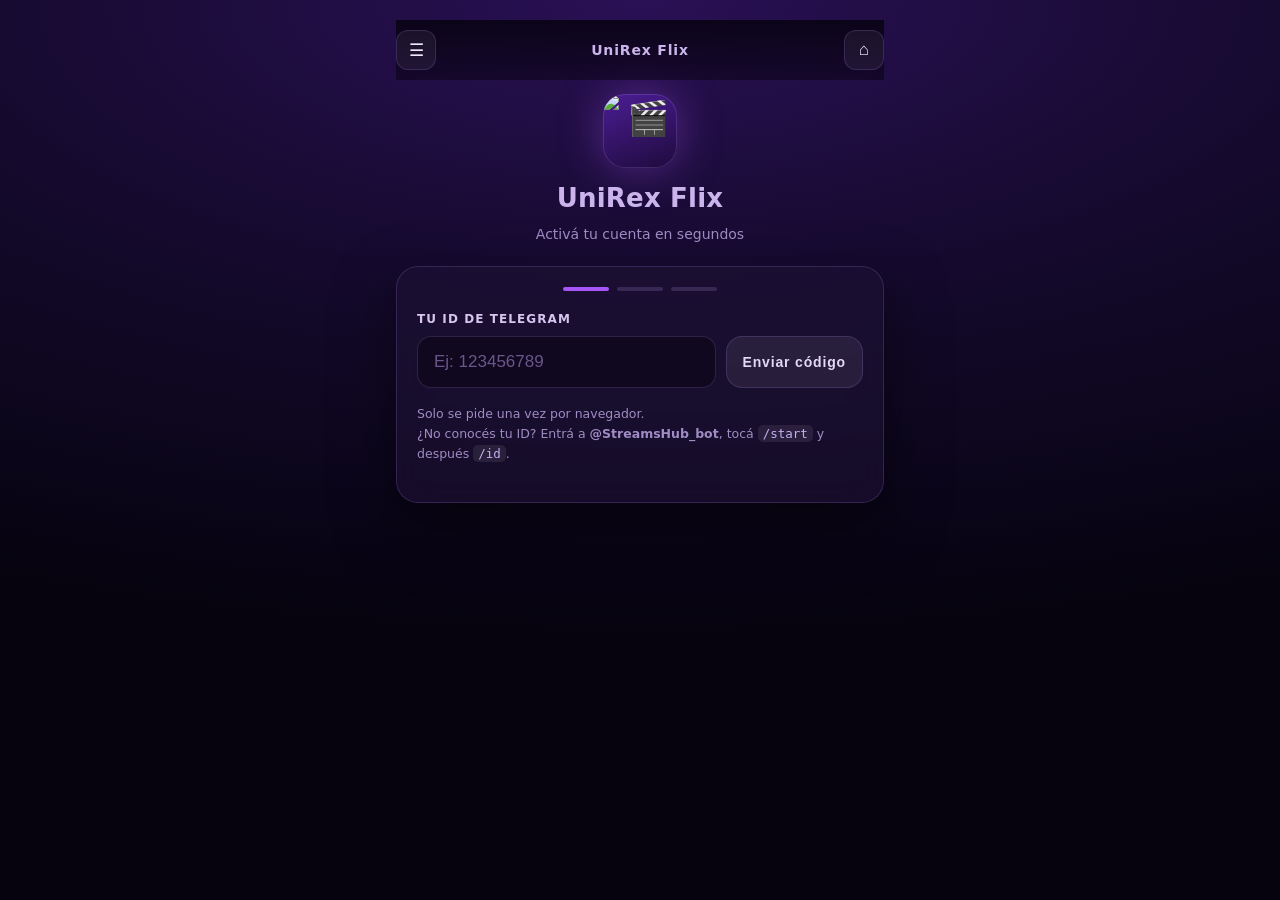
==== index.html @ 05e28661 "Update index.html" ====
<!doctype html>
<html lang="es">
<head>
  <meta charset="utf-8">
  <meta name="viewport" content="width=device-width,initial-scale=1,viewport-fit=cover">
  <meta name="theme-color" content="#0a0416">
  <title>UniRex Flix</title>
  <link rel="stylesheet" href="app.css">
</head>
<body>
<main id="app">

  <header id="topbar" class="topbar" hidden>
    <button id="btnMenu" class="hamb" aria-label="Menú">☰</button>
    <span class="tb-title">UniRex Flix</span>
    <button id="btnHome" class="hamb" aria-label="Inicio">⌂</button>
  </header>

  <section class="screen" data-screen="1">
    <div class="brand">
      <div class="logo"><img src="logo.png" alt="🎬"></div>
      <h1>UniRex Flix</h1>
      <p>Activá tu cuenta en segundos</p>
    </div>
    <div class="card">
      <div class="steps"><i class="on"></i><i></i><i></i></div>
      <label class="lbl" for="tgId">TU ID DE TELEGRAM</label>
      <div class="row">
        <input id="tgId" class="inp" inputmode="numeric" autocomplete="off" placeholder="Ej: 123456789">
        <button id="btnSend" class="btn btn-ghost" type="button">Enviar código</button>
      </div>
      <p class="help">Solo se pide una vez por navegador.<br>¿No conocés tu ID? Entrá a <b>@StreamsHub_bot</b>, tocá <code>/start</code> y después <code>/id</code>.</p>
    </div>
  </section>

  <section class="screen" data-screen="2" hidden>
    <div class="brand">
      <div class="logo"><img src="logo.png" alt="✈"></div>
      <h1>Revisá tu Telegram</h1>
      <p>Te enviamos un código</p>
    </div>
    <div class="card">
      <div class="steps"><i class="on"></i><i></i><i></i></div>
      <label class="lbl">TU ID DE TELEGRAM</label>
      <div class="row"><input id="tgIdShow" class="inp" readonly></div>
      <label class="lbl">CÓDIGO DE 6 DÍGITOS</label>
      <div id="otpLogin" class="otp">
        <input type="text" inputmode="numeric" maxlength="1">
        <input type="text" inputmode="numeric" maxlength="1">
        <input type="text" inputmode="numeric" maxlength="1">
        <input type="text" inputmode="numeric" maxlength="1">
        <input type="text" inputmode="numeric" maxlength="1">
        <input type="text" inputmode="numeric" maxlength="1">
      </div>
      <p class="help">El código vence en 5 minutos.</p>
      <button id="btnLogin" class="btn btn-main" type="button" disabled>VERIFICAR</button>
      <button id="btnResend" class="btn btn-ghost wide" type="button" style="margin-top:10px">Reenviar código</button>
    </div>
  </section>

  <section class="screen" data-screen="3" hidden>
    <div class="card">
      <div class="me">
        <div id="meAvatar" class="avatar">?</div>
        <div class="me-info">
          <b id="meName">—</b>
          <small id="meUser">—</small>
        </div>
        <span id="meStatus" class="pill">—</span>
      </div>

      <div id="meAlert" class="alert" hidden></div>

      <h3 class="sec">Consumo de cookies</h3>
      <div id="meUsage" class="usage"><div class="muted">Sin consumos registrados</div></div>

      <div class="row" style="margin-top:16px">
        <button id="btnRefresh" class="btn btn-ghost">Actualizar</button>
        <button id="btnGoPlats" class="btn btn-main" type="button">VER PLATAFORMAS</button>
      </div>
    </div>
  </section>

  <section class="screen" data-screen="4" hidden>
    <div class="brand">
      <div class="logo"><img src="logo.png" alt="🎬"></div>
      <h1>Elegí la plataforma</h1>
      <p>Acceso directo a la activación por TV</p>
    </div>
    <div class="card">
      <div class="steps"><i class="done"></i><i class="on"></i><i></i></div>
      <div id="plats" class="plats"><span class="muted">Cargando…</span></div>
    </div>
  </section>

  <section class="screen" data-screen="5" hidden>
    <div class="brand">
      <div class="logo"><img src="netflix.png" alt="⚡"></div>
      <h1>Abriendo Netflix</h1>
      <p>Pantalla de activación por TV</p>
    </div>
    <div class="card">
      <div id="directBox" class="muted">Conectando…</div>
      <pre id="directLog" class="log" hidden></pre>
      <div class="row" style="margin-top:14px">
        <button id="btnDirectOpen" class="btn btn-main" type="button" disabled>ABRIR DE NUEVO</button>
      </div>
      <button id="btnDirectCopy" class="btn btn-ghost wide" type="button" style="margin-top:10px" hidden>Copiar enlace</button>
      <button id="btnDirectBack" class="btn btn-ghost wide" type="button" style="margin-top:10px">Volver</button>
    </div>
  </section>

  <section class="screen" data-screen="6" hidden>
    <div class="brand">
      <div class="logo" id="tvLogo"><img src="logo.png" alt="🔑"></div>
      <h1 id="tvTitle">Ingresá el código</h1>
      <p id="tvSub">Pegalo tal cual aparece en tu TV</p>
    </div>
    <div class="card">
      <div class="steps"><i class="done"></i><i class="done"></i><i class="on"></i></div>
      <p class="mid">Ya te abrimos la página de activación.<br><b>Volvé acá y pegá el código que muestra.</b></p>
      <input id="tvCode" class="inp tv" inputmode="text" autocomplete="off" autocapitalize="characters" spellcheck="false" placeholder="Código de la TV">
      <button id="btnActivate" class="btn btn-main" type="button" disabled>ACTIVAR</button>
      <button id="btnReopen" class="btn btn-ghost wide" type="button" style="margin-top:10px">Abrir la página otra vez</button>
      <button id="btnTvBack" class="btn btn-ghost wide" type="button" style="margin-top:10px">Volver</button>
    </div>
  </section>

  <section class="screen" data-screen="7" hidden>
    <div class="brand">
      <div class="logo" id="resIcon">✅</div>
      <h1 id="resTitle">Listo</h1>
      <p id="resSub">Cuenta activada correctamente</p>
    </div>
    <div class="card">
      <pre id="resLog" class="log"></pre>
      <button id="btnAgain" class="btn btn-main" type="button">VOLVER AL INICIO</button>
    </div>
  </section>

  <section class="screen" data-screen="8" hidden>
    <div class="brand">
      <div class="logo"><img src="logo.png" alt="⚡"></div>
      <h1>NFtoken generador</h1>
      <p>Cookies → enlaces de acceso</p>
    </div>
    <div class="card">
      <label class="lbl" for="nfRaw">BLOQUE DE COOKIES O NETFLIXID</label>
      <textarea id="nfRaw" class="inp ta" placeholder="NetflixId=...  ·  o JSON  ·  o Netscape"></textarea>
      <p class="help" style="margin-top:10px">No consume tu cuota del pool.</p>
      <button id="nfGo" class="btn btn-main" type="button">GENERAR ENLACES</button>
      <div id="nfOut" class="out"></div>
      <button id="nfBack" class="btn btn-ghost wide" type="button" style="margin-top:14px">← Volver</button>
    </div>
  </section>

  <section class="screen" data-screen="9" hidden>
    <div class="brand">
      <div class="logo"><img src="logo.png" alt="💳"></div>
      <h1>Chequeador de BINs</h1>
      <p>Primeros 6 u 8 dígitos</p>
    </div>
    <div class="card">
      <label class="lbl" for="binIn">BIN</label>
      <div class="row">
        <input id="binIn" class="inp" inputmode="numeric" placeholder="45717360" maxlength="8">
        <button id="binGo" class="btn btn-ghost" type="button">Consultar</button>
      </div>
      <div id="binOut" class="out"></div>
      <button id="binBack" class="btn btn-ghost wide" type="button" style="margin-top:14px">← Volver</button>
    </div>
  </section>

  <div id="toast" class="toast" hidden></div>
</main>

<div id="scrim" class="scrim" hidden></div>
<aside id="drawer" class="drawer" hidden>
  <div class="drawer-head">
    <div class="logo sm"><img src="logo.png" alt="🎬"></div>
    <div style="flex:1;min-width:0">
      <b id="dwName">—</b><br>
      <small id="dwStatus" class="muted">—</small>
    </div>
    <button id="dwClose" class="hamb">✕</button>
  </div>

  <nav class="drawer-nav">
    <button data-panel="cookies">🍪 Opciones de cookies</button>
    <button data-panel="tokens">🔑 Opción de tokens</button>
    <button data-panel="nftoken">⚡ NFtoken generador</button>
    <button data-panel="bin">💳 Chequeador de BINs</button>
  </nav>

  <div id="dwPanel" class="drawer-panel"><div class="muted">Elegí una opción</div></div>

  <button id="dwLogout" class="btn btn-ghost wide" style="margin-top:auto">Cerrar sesión</button>
</aside>

<script src="app.js"></script>
</body>
</html>
---- app.css ----
:root {
  --bg1: #2a1055;
  --bg2: #06030f;
  --card: rgba(30, 18, 52, .62);
  --line: rgba(168, 130, 235, .20);
  --txt: #efe9fc;
  --dim: #a08cc4;
  --acc: #a855f7;
  --acc2: #7c3aed;
  --green: #22c55e;
}

* { box-sizing: border-box; -webkit-tap-highlight-color: transparent; }
html, body { height: 100%; }

body {
  margin: 0;
  font: 15px/1.45 system-ui, -apple-system, "Segoe UI", Roboto, sans-serif;
  color: var(--txt);
  background: radial-gradient(120% 70% at 50% 0%, var(--bg1) 0%, #150a2e 45%, var(--bg2) 100%) fixed;
  min-height: 100%;
}

#app { max-width: 520px; margin: 0 auto; padding: 44px 16px 40px; min-height: 100%; display: flex; flex-direction: column; }

.screen { display: flex; flex-direction: column; flex: 1; animation: in .28s ease; }
.screen[hidden] { display: none !important; }
@keyframes in { from { opacity: 0; transform: translateY(8px); } to { opacity: 1; transform: none; } }

.brand { text-align: center; margin-bottom: 22px; }

.logo {
  width: 74px; height: 74px; margin: 0 auto 12px; border-radius: 22px;
  display: grid; place-items: center; font-size: 34px;
  background: linear-gradient(160deg, #4c1d95, #1e0b3d);
  box-shadow: 0 0 44px rgba(168, 85, 247, .40), inset 0 0 0 1px rgba(200, 160, 255, .18);
}

.brand h1 { margin: 0 0 6px; font-size: 26px; color: #cbb4ec; letter-spacing: .2px; }
.brand p { margin: 0; color: var(--dim); font-size: 14px; }

.card {
  background: var(--card); border: 1px solid var(--line); border-radius: 22px; padding: 20px;
  backdrop-filter: blur(14px); box-shadow: 0 24px 60px rgba(0, 0, 0, .5);
}

.steps { display: flex; gap: 8px; justify-content: center; margin-bottom: 20px; }
.steps i { width: 46px; height: 4px; border-radius: 4px; background: rgba(160, 130, 210, .22); }
.steps i.on { background: var(--acc); }
.steps i.done { background: var(--green); }

.lbl { display: block; font-size: 12px; letter-spacing: .09em; color: #d6c6ef; margin: 0 0 8px; font-weight: 700; }

.row { display: flex; gap: 10px; margin-bottom: 16px; }

.inp {
  flex: 1; min-width: 0; background: rgba(14, 8, 26, .78); border: 1px solid var(--line);
  border-radius: 14px; color: var(--txt); padding: 15px 16px; font-size: 17px; outline: none;
}

.inp:focus { border-color: rgba(168, 85, 247, .65); box-shadow: 0 0 0 3px rgba(168, 85, 247, .18); }
.inp::placeholder { color: #6b568c; }

.inp.tv { width: 100%; margin-bottom: 16px; text-align: center; letter-spacing: .22em; font-weight: 700; text-transform: uppercase; }

.btn { border: 0; border-radius: 16px; font-weight: 700; letter-spacing: .06em; cursor: pointer; transition: .18s; font-size: 14px; }

.btn-ghost { background: rgba(255, 255, 255, .07); color: #e3d8f6; padding: 0 16px; border: 1px solid var(--line); }
.btn-ghost:active { transform: scale(.97); }
.btn-ghost.wide { width: 100%; padding: 14px; }

.btn-main { width: 100%; padding: 17px; background: rgba(255, 255, 255, .08); color: #cfc2e6; margin-top: 6px; }
.btn-main:not(:disabled) { background: linear-gradient(180deg, var(--acc), var(--acc2)); color: #fff; box-shadow: 0 12px 28px rgba(124, 58, 237, .45); }
.btn-main:disabled { opacity: .5; cursor: not-allowed; }

.help { font-size: 12.5px; color: var(--dim); margin: 0 0 18px; line-height: 1.6; }
.help code { background: rgba(255, 255, 255, .08); padding: 1px 5px; border-radius: 5px; color: #c9aef0; }

.mid { text-align: center; font-size: 14.5px; margin: 0 0 18px; color: #d7c9ee; }

.otp { display: flex; gap: 7px; margin: 0 0 18px; }

.otp input {
  flex: 1; min-width: 0; aspect-ratio: 1 / 1.15; text-align: center; font-size: 21px; font-weight: 700;
  background: rgba(14, 8, 26, .82); border: 1px solid var(--line); border-radius: 13px; color: var(--txt); outline: none;
}

.otp input:focus { border-color: var(--acc); box-shadow: 0 0 0 3px rgba(168, 85, 247, .22); }

.plats { max-height: 52vh; overflow-y: auto; display: flex; flex-direction: column; gap: 10px; margin-bottom: 16px; padding-right: 4px; }
.plats::-webkit-scrollbar { width: 6px; }
.plats::-webkit-scrollbar-thumb { background: rgba(160, 130, 210, .3); border-radius: 6px; }

.plat { display: flex; align-items: center; gap: 13px; padding: 13px; border: 1px solid var(--line); border-radius: 16px; background: rgba(14, 8, 26, .6); cursor: pointer; }
.plat:active { transform: scale(.985); background: rgba(168, 85, 247, .12); }
.plat .ic { width: 44px; height: 44px; border-radius: 12px; display: grid; place-items: center; font-weight: 800; font-size: 17px; color: #fff; flex: none; }
.plat .txt { flex: 1; min-width: 0; }
.plat b { display: block; font-size: 15px; }
.plat small { color: var(--green); font-size: 12px; font-weight: 600; }
.plat .radio { margin-left: auto; flex: none; color: var(--dim); font-size: 22px; line-height: 1; }

.log { background: rgba(8, 4, 16, .72); border: 1px solid var(--line); border-radius: 14px; padding: 14px; font: 12px/1.6 ui-monospace, Menlo, monospace; color: #b9a6d8; white-space: pre-wrap; word-break: break-all; margin: 0 0 16px; max-height: 44vh; overflow: auto; }

.muted { color: var(--dim); font-size: 13px; }

.toast {
  position: fixed; left: 50%; bottom: 22px; transform: translateX(-50%);
  background: #1c1030; border: 1px solid #7c3aed; color: #e6d9fa;
  padding: 12px 18px; border-radius: 14px; font-size: 13px; text-align: center; max-width: 90vw; z-index: 9;
}

.toast.err { background: #2a1113; border-color: #7a2a2a; color: #f7d0d0; }

/* ---------- topbar ---------- */
.topbar {
  display: flex; align-items: center; gap: 10px;
  margin: -24px 0 14px; padding: 10px 0;
  position: sticky; top: 0; z-index: 5;
  background: linear-gradient(180deg, rgba(10,4,22,.95), rgba(10,4,22,.55));
  backdrop-filter: blur(10px);
}
.tb-title { flex: 1; text-align: center; font-weight: 700; font-size: 14px; letter-spacing: .06em; color: #cbb4ec; }
.hamb {
  width: 40px; height: 40px; border-radius: 12px; border: 1px solid var(--line);
  background: rgba(255,255,255,.06); color: var(--txt); font-size: 17px; cursor: pointer;
  display: grid; place-items: center; padding: 0;
}
.hamb:active { transform: scale(.95); }

/* ---------- dashboard ---------- */
.me { display: flex; align-items: center; gap: 12px; margin-bottom: 14px; }
.avatar {
  width: 54px; height: 54px; border-radius: 16px; flex: none; display: grid; place-items: center;
  font-size: 22px; font-weight: 800; color: #fff;
  background: linear-gradient(160deg, #7c3aed, #3b1170);
}
.me-info { flex: 1; min-width: 0; }
.me-info b { display: block; font-size: 16px; }
.me-info small { color: var(--dim); font-size: 12.5px; }

.pill { font-size: 11px; font-weight: 700; padding: 5px 11px; border-radius: 20px; white-space: nowrap; }
.pill.ok { background: #0d2f21; color: #17b26a; border: 1px solid #22c55e; }
.pill.bad { background: #331216; color: #ff9ea1; border: 1px solid #5c2530; }

.alert { font-size: 13px; padding: 11px 13px; border-radius: 12px; margin-bottom: 14px; line-height: 1.5; }
.alert.bad { background: #2a1113; border: 1px solid #7a2a2a; color: #f7d0d0; }
.alert.ok { background: #0d2f21; border: 1px solid #22c55e; color: #7fe3ab; }

.sec { font-size: 12px; text-transform: uppercase; letter-spacing: .08em; color: var(--dim); margin: 4px 0 10px; }

.usage { display: grid; grid-template-columns: repeat(auto-fit, minmax(120px, 1fr)); gap: 8px; }
.usage-item {
  display: flex; justify-content: space-between; align-items: center;
  background: rgba(14,8,26,.7); border: 1px solid var(--line);
  border-radius: 11px; padding: 10px 12px; font-size: 13px;
}
.usage-item span { font-weight: 800; color: #cbb4ec; }

/* ---------- drawer ---------- */
.scrim { position: fixed; inset: 0; background: rgba(0,0,0,.6); z-index: 20; }
.drawer {
  position: fixed; top: 0; right: 0; bottom: 0; width: min(330px, 88vw);
  background: #12081f; border-left: 1px solid var(--line); z-index: 21;
  padding: 16px; display: flex; flex-direction: column; gap: 14px;
  transform: translateX(100%); transition: transform .2s ease; overflow-y: auto;
}
.drawer.open { transform: none; }
.drawer-head { display: flex; align-items: center; gap: 10px; }
.logo.sm { width: 42px; height: 42px; border-radius: 13px; font-size: 20px; margin: 0; }
.drawer-nav { display: flex; flex-direction: column; gap: 6px; }
.drawer-nav button {
  text-align: left; background: transparent; border: 1px solid var(--line);
  color: var(--dim); border-radius: 11px; padding: 11px 13px; font-size: 13.5px;
}
.drawer-nav button.on { border-color: var(--acc); background: rgba(168,85,247,.14); color: var(--txt); }
.drawer-panel { font-size: 13px; }
.drawer-panel h4 { margin: 0 0 8px; font-size: 12px; text-transform: uppercase; letter-spacing: .07em; color: var(--dim); }
.drawer-panel h4 + h4, .drawer-panel table + h4 { margin-top: 16px; }

.inp.ta { min-height: 110px; font-family: ui-monospace, Menlo, monospace; font-size: 12px; padding: 12px; resize: vertical; }
.btn.sm { padding: 6px 11px; font-size: 12px; border-radius: 8px; }
.out { margin-top: 12px; }
.lnk { display: block; padding: 10px 12px; border: 1px solid var(--line); border-radius: 10px; margin-bottom: 6px; color: #cbb4ec; text-decoration: none; font-size: 13px; }
.lnk:active { background: rgba(168,85,247,.12); }

.tk { border: 1px solid var(--line); border-radius: 11px; padding: 10px; margin-bottom: 8px; background: rgba(14,8,26,.6); }
.tk-top { display: flex; justify-content: space-between; font-size: 11.5px; color: var(--dim); margin-bottom: 6px; }
.tk code { display: block; font-size: 10.5px; word-break: break-all; color: #9f86c9; }

table.mini { width: 100%; border-collapse: collapse; font-size: 12.5px; }
table.mini th { text-align: left; color: var(--dim); font-size: 10.5px; text-transform: uppercase; padding: 6px 8px; border-bottom: 1px solid var(--line); }
table.mini td { padding: 7px 8px; border-bottom: 1px solid rgba(51,25,79,.5); }

.logo img { width: 100%; height: 100%; object-fit: contain; border-radius: 22px; }
.logo.sm img { border-radius: 13px; }

.avatar { overflow: hidden; }
.avatar img { width: 100%; height: 100%; object-fit: cover; display: block; }

.plat .ic { position: relative; overflow: hidden; }
.plat .ic img {
  position: absolute; inset: 0; width: 100%; height: 100%;
  object-fit: contain; background: #0d0618;
}

.out { margin-top: 14px; }
.flag { width: 26px; height: 18px; object-fit: cover; border-radius: 3px; vertical-align: -3px; margin-right: 6px; }
.lnk-in { color: #cbb4ec; word-break: break-all; }

.inp.ta { min-height: 120px; font-family: ui-monospace, Menlo, monospace; font-size: 12px; padding: 12px; resize: vertical; }
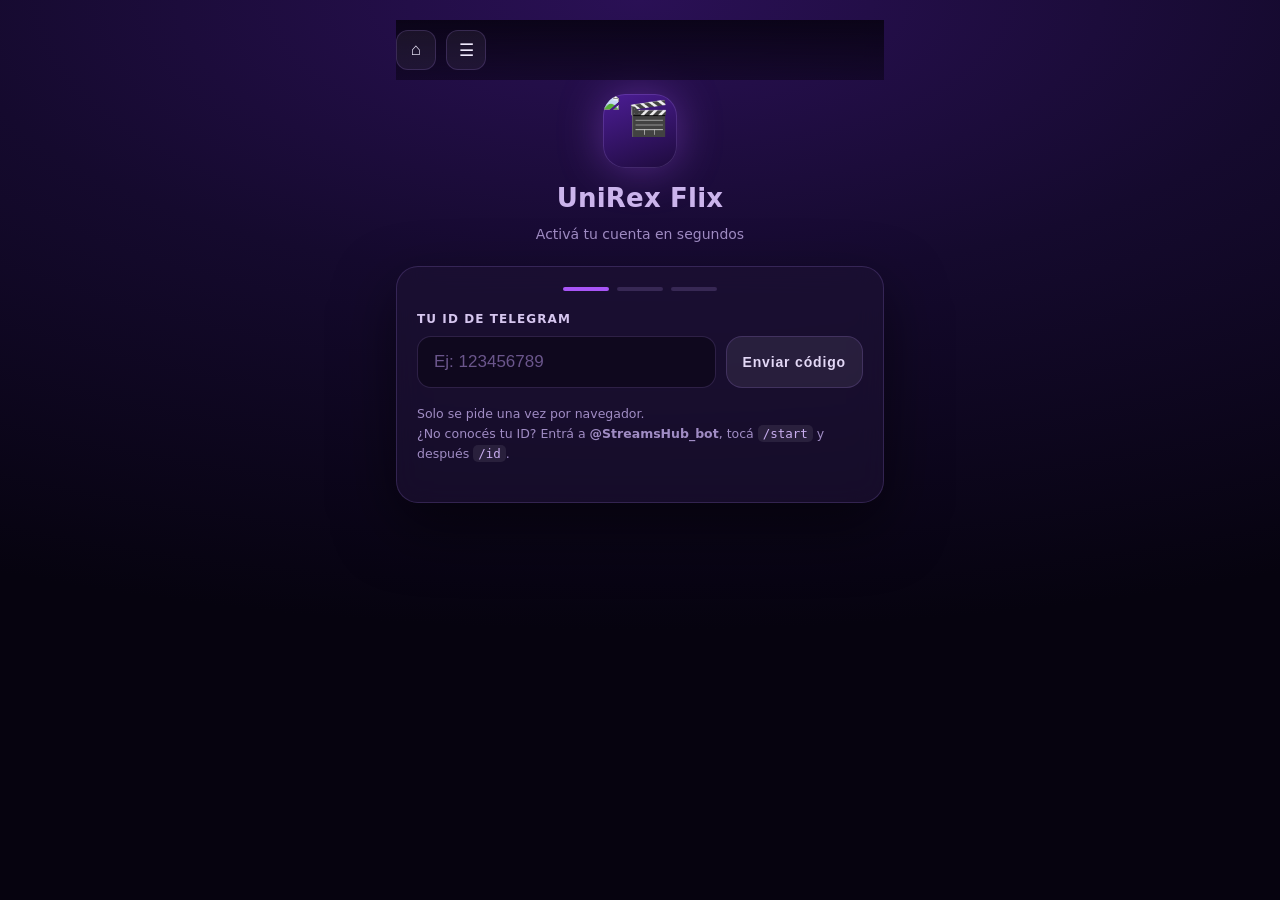
==== commit b4e57e47: "Remove title from topbar header Removed the title span from the topbar header." ====
--- a/index.html
+++ b/index.html
@@ -11,9 +11,8 @@
 <main id="app">
 
   <header id="topbar" class="topbar" hidden>
+    <button id="btnHome" class="hamb" aria-label="Inicio">⌂</button>
     <button id="btnMenu" class="hamb" aria-label="Menú">☰</button>
-    <span class="tb-title">UniRex Flix</span>
-    <button id="btnHome" class="hamb" aria-label="Inicio">⌂</button>
   </header>
 
   <section class="screen" data-screen="1">
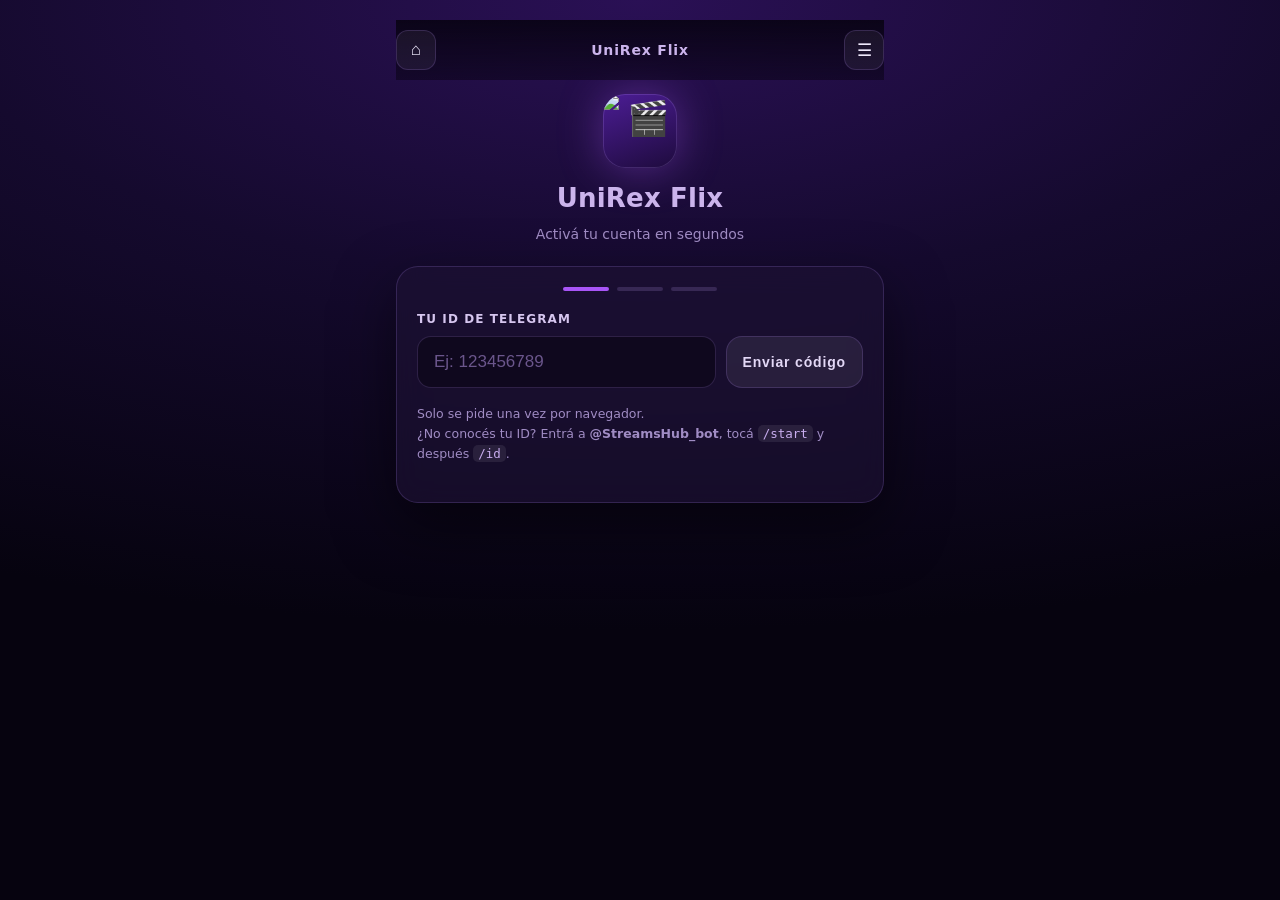
==== commit 6eadd589: "Update button labels in index.html" ====
--- a/index.html
+++ b/index.html
@@ -12,6 +12,7 @@
 
   <header id="topbar" class="topbar" hidden>
     <button id="btnHome" class="hamb" aria-label="Inicio">⌂</button>
+    <span class="tb-title">UniRex Flix</span>
     <button id="btnMenu" class="hamb" aria-label="Menú">☰</button>
   </header>
 
@@ -185,8 +186,8 @@
   </div>
 
   <nav class="drawer-nav">
-    <button data-panel="cookies">🍪 Opciones de cookies</button>
-    <button data-panel="tokens">🔑 Opción de tokens</button>
+    <button data-panel="cookies">🍪 Estados de cookies</button>
+    <button data-panel="tokens">🔑  Registro NFtoken</button>
     <button data-panel="nftoken">⚡ NFtoken generador</button>
     <button data-panel="bin">💳 Chequeador de BINs</button>
   </nav>
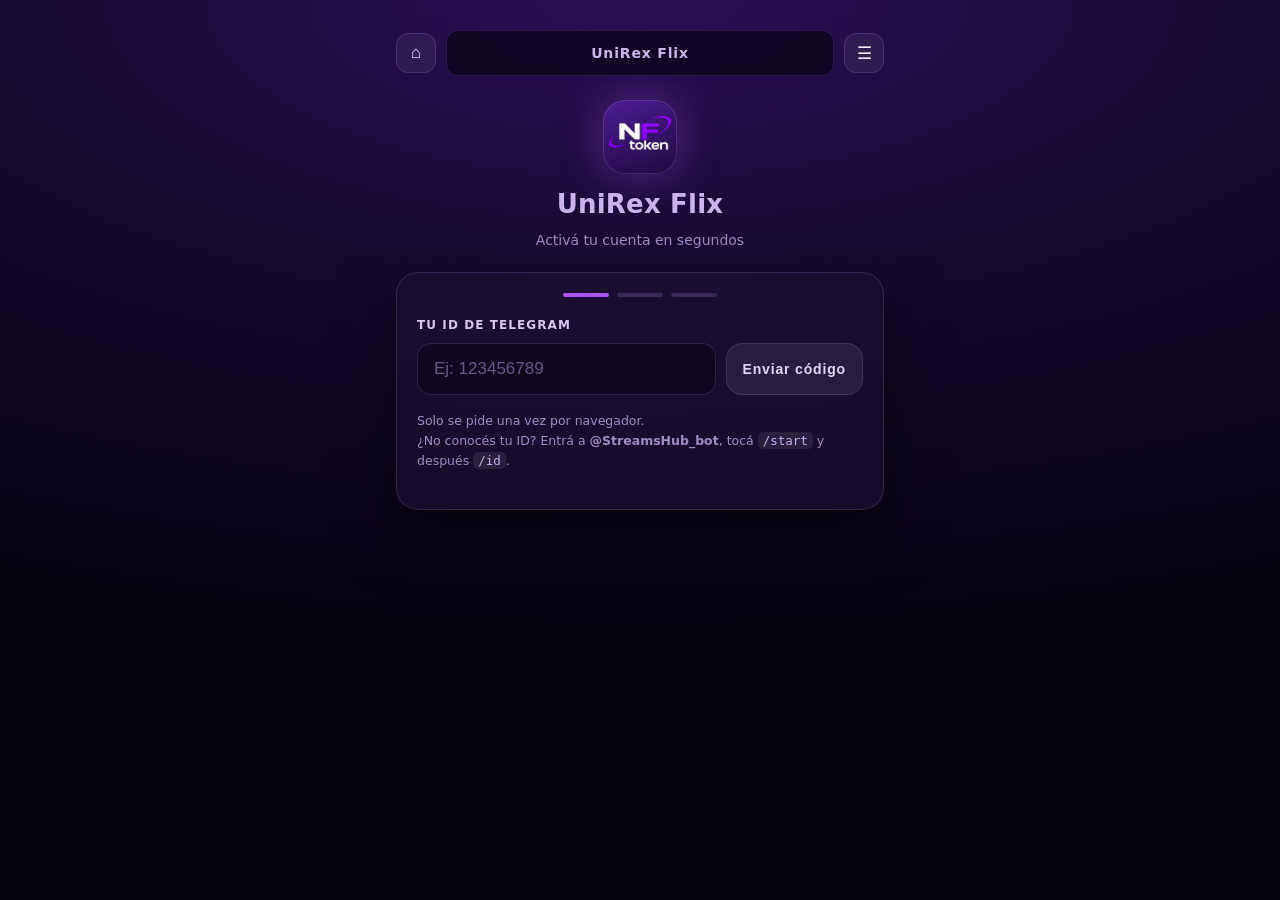
==== commit f8ae35ab: "Update index.html" ====
--- a/index.html
+++ b/index.html
@@ -95,17 +95,17 @@
 
   <section class="screen" data-screen="5" hidden>
     <div class="brand">
-      <div class="logo"><img src="netflix.png" alt="⚡"></div>
-      <h1>Abriendo Netflix</h1>
-      <p>Pantalla de activación por TV</p>
+      <div class="logo" id="directLogo"><img src="logo.png" alt="⚡"></div>
+      <h1 id="directTitle">Abriendo</h1>
+      <p id="directSub">Pantalla de activación por TV</p>
     </div>
     <div class="card">
       <div id="directBox" class="muted">Conectando…</div>
-      <pre id="directLog" class="log" hidden></pre>
       <div class="row" style="margin-top:14px">
         <button id="btnDirectOpen" class="btn btn-main" type="button" disabled>ABRIR DE NUEVO</button>
       </div>
       <button id="btnDirectCopy" class="btn btn-ghost wide" type="button" style="margin-top:10px" hidden>Copiar enlace</button>
+      <button id="btnDirectCode" class="btn btn-ghost wide" type="button" style="margin-top:10px" hidden>Pegar código de activación</button>
       <button id="btnDirectBack" class="btn btn-ghost wide" type="button" style="margin-top:10px">Volver</button>
     </div>
   </section>
@@ -156,7 +156,7 @@
 
   <section class="screen" data-screen="9" hidden>
     <div class="brand">
-      <div class="logo"><img src="logo.png" alt="💳"></div>
+      <div class="logo"><img src="bin.png" alt="💳"></div>
       <h1>Chequeador de BINs</h1>
       <p>Primeros 6 u 8 dígitos</p>
     </div>
--- a/app.css
+++ b/app.css
@@ -208,3 +208,18 @@
 .lnk-in { color: #cbb4ec; word-break: break-all; }
 
 .inp.ta { min-height: 120px; font-family: ui-monospace, Menlo, monospace; font-size: 12px; padding: 12px; resize: vertical; }
+
+/* Encabezado: fondo únicamente detrás del nombre */
+.topbar {
+  background: transparent !important;
+  box-shadow: none !important;
+}
+
+.tb-title {
+  background: rgba(10, 4, 22, 0.75);
+  border: 1px solid rgba(180, 120, 255, 0.18);
+  border-radius: 12px;
+  padding: 12px 22px;
+  display: inline-block;
+  text-align: center;
+}
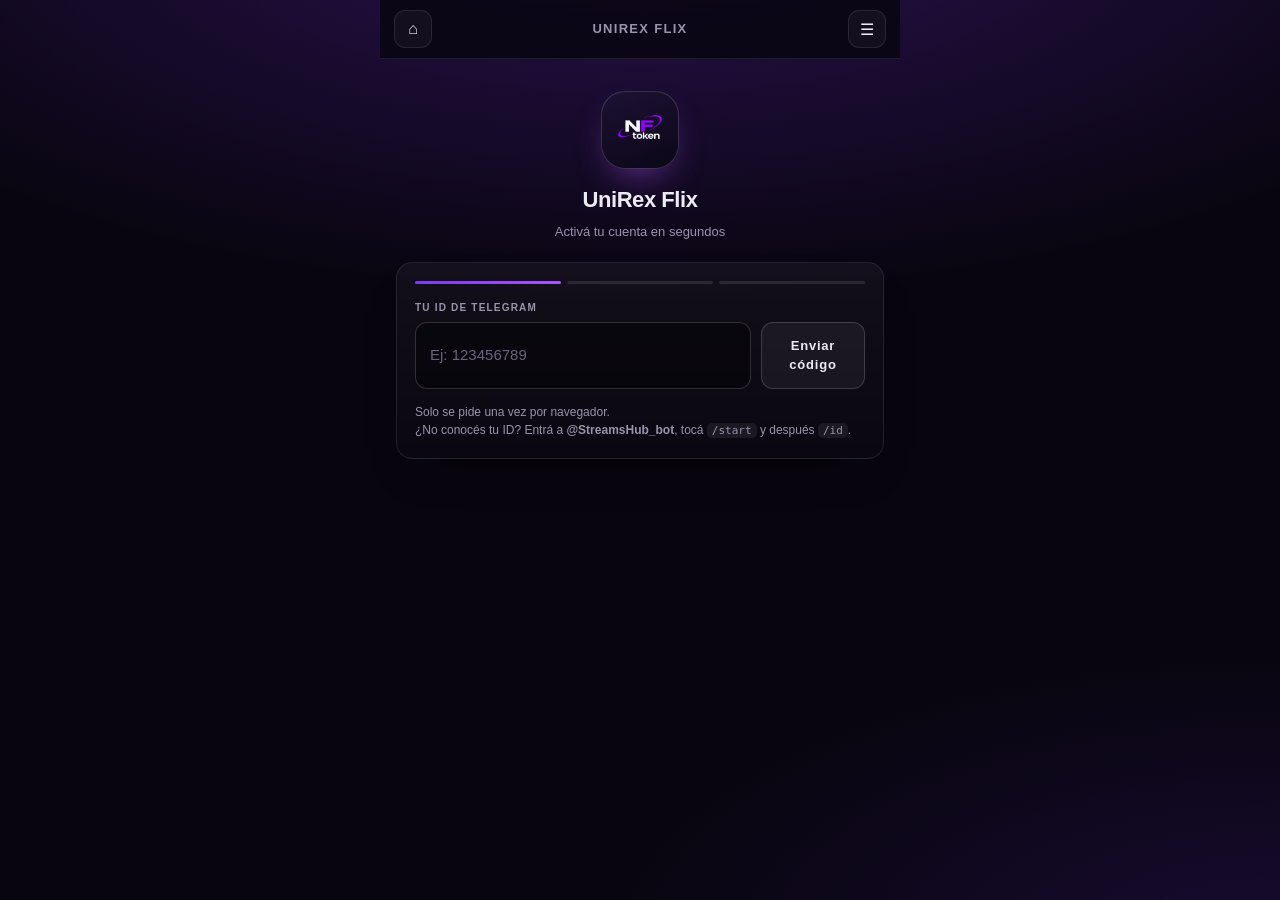
==== commit 925dfb25: "Add session confirmation section to index.html Added a new section for session confirmation with but" ====
--- a/index.html
+++ b/index.html
@@ -97,44 +97,34 @@
     <div class="brand">
       <div class="logo" id="directLogo"><img src="logo.png" alt="⚡"></div>
       <h1 id="directTitle">Abriendo</h1>
-      <p id="directSub">Pantalla de activación por TV</p>
+      <p id="directSub">Activación oficial por TV</p>
+      <div class="spinner" aria-hidden="true"></div>
     </div>
     <div class="card">
       <div id="directBox" class="muted">Conectando…</div>
-      <div class="row" style="margin-top:14px">
-        <button id="btnDirectOpen" class="btn btn-main" type="button" disabled>ABRIR DE NUEVO</button>
-      </div>
-      <button id="btnDirectCopy" class="btn btn-ghost wide" type="button" style="margin-top:10px" hidden>Copiar enlace</button>
-      <button id="btnDirectCode" class="btn btn-ghost wide" type="button" style="margin-top:10px" hidden>Pegar código de activación</button>
-      <button id="btnDirectBack" class="btn btn-ghost wide" type="button" style="margin-top:10px">Volver</button>
-    </div>
-  </section>
-
-  <section class="screen" data-screen="6" hidden>
-    <div class="brand">
-      <div class="logo" id="tvLogo"><img src="logo.png" alt="🔑"></div>
-      <h1 id="tvTitle">Ingresá el código</h1>
-      <p id="tvSub">Pegalo tal cual aparece en tu TV</p>
-    </div>
-    <div class="card">
-      <div class="steps"><i class="done"></i><i class="done"></i><i class="on"></i></div>
-      <p class="mid">Ya te abrimos la página de activación.<br><b>Volvé acá y pegá el código que muestra.</b></p>
-      <input id="tvCode" class="inp tv" inputmode="text" autocomplete="off" autocapitalize="characters" spellcheck="false" placeholder="Código de la TV">
-      <button id="btnActivate" class="btn btn-main" type="button" disabled>ACTIVAR</button>
-      <button id="btnReopen" class="btn btn-ghost wide" type="button" style="margin-top:10px">Abrir la página otra vez</button>
-      <button id="btnTvBack" class="btn btn-ghost wide" type="button" style="margin-top:10px">Volver</button>
-    </div>
-  </section>
-
-  <section class="screen" data-screen="7" hidden>
-    <div class="brand">
-      <div class="logo" id="resIcon">✅</div>
-      <h1 id="resTitle">Listo</h1>
-      <p id="resSub">Cuenta activada correctamente</p>
-    </div>
-    <div class="card">
-      <pre id="resLog" class="log"></pre>
-      <button id="btnAgain" class="btn btn-main" type="button">VOLVER AL INICIO</button>
+      <button id="btnDirectBack" class="btn btn-ghost wide" type="button" style="margin-top:14px">Volver</button>
+    </div>
+  </section>
+
+  <section class="screen" data-screen="10" hidden>
+    <div class="card res-card" id="resCard">
+      <div class="res-check">✅</div>
+      <div class="res-logo" id="resLogo"></div>
+      <p class="res-plat" id="resPlat"></p>
+      <h2 class="res-estado" id="resEstado">✅ Sesión generada</h2>
+
+      <div class="res-meta">
+        <div class="res-line"><b>Caduca</b><span id="resCaduca">—</span></div>
+        <div class="res-line ok"><b>Archivo</b><span id="resFile">—</span></div>
+      </div>
+
+      <p class="res-destino" id="resDestino">Te estamos llevando a la activación oficial…</p>
+
+      <div class="row" style="margin-top:16px">
+        <button id="btnResOpen" class="btn btn-main" type="button">IR A LA ACTIVACIÓN</button>
+      </div>
+      <button id="btnResCopy" class="btn btn-ghost wide" type="button" style="margin-top:10px">Copiar enlace</button>
+      <button id="btnResBack" class="btn btn-ghost wide" type="button" style="margin-top:10px">Volver</button>
     </div>
   </section>
 
@@ -156,7 +146,7 @@
 
   <section class="screen" data-screen="9" hidden>
     <div class="brand">
-      <div class="logo"><img src="bin.png" alt="💳"></div>
+      <div class="logo"><img src="logo.png" alt="💳"></div>
       <h1>Chequeador de BINs</h1>
       <p>Primeros 6 u 8 dígitos</p>
     </div>
@@ -171,6 +161,29 @@
     </div>
   </section>
 
+<section class="screen" data-screen="10" hidden>
+    <div class="card res-card" id="resCard">
+      <div class="res-check">✅</div>
+      <div class="res-logo" id="resLogo"></div>
+      <p class="res-plat" id="resPlat"></p>
+      <h2 class="res-estado" id="resEstado">✅ Sesión iniciada correctamente</h2>
+
+      <div class="res-meta">
+        <div class="res-line"><b>Caduca</b><span id="resCaduca">—</span></div>
+        <div class="res-line ok"><b>Archivo</b><span id="resFile">—</span></div>
+      </div>
+
+      <p class="res-destino" id="resDestino">Te estamos llevando a la activación oficial…</p>
+
+      <div class="row" style="margin-top:16px">
+        <button id="btnResOpen" class="btn btn-main" type="button">IR A LA ACTIVACIÓN</button>
+      </div>
+      <button id="btnResCopy" class="btn btn-ghost wide" type="button" style="margin-top:10px">Copiar enlace</button>
+      <button id="btnResRetry" class="btn btn-ghost wide" type="button" style="margin-top:10px">Volver a intentar</button>
+      <button id="btnResBack" class="btn btn-ghost wide" type="button" style="margin-top:10px">Volver</button>
+    </div>
+  </section>
+  
   <div id="toast" class="toast" hidden></div>
 </main>
 
--- a/app.css
+++ b/app.css
@@ -1,225 +1,557 @@
+/* ===== base ===== */
+*, *::before, *::after { box-sizing: border-box; }
+
 :root {
-  --bg1: #2a1055;
-  --bg2: #06030f;
-  --card: rgba(30, 18, 52, .62);
-  --line: rgba(168, 130, 235, .20);
-  --txt: #efe9fc;
-  --dim: #a08cc4;
-  --acc: #a855f7;
-  --acc2: #7c3aed;
-  --green: #22c55e;
-}
-
-* { box-sizing: border-box; -webkit-tap-highlight-color: transparent; }
-html, body { height: 100%; }
+  --bg: #08050f;
+  --bg2: #0d0818;
+  --card: #120c20;
+  --line: rgba(255, 255, 255, .09);
+  --line2: rgba(255, 255, 255, .16);
+  --txt: #eceaf3;
+  --dim: #9a93ae;
+  --main: #7c3aed;
+  --main2: #a855f7;
+  --ok: #22c55e;
+  --bad: #ef4444;
+  --r: 16px;
+}
+
+html { -webkit-text-size-adjust: 100%; }
 
 body {
   margin: 0;
-  font: 15px/1.45 system-ui, -apple-system, "Segoe UI", Roboto, sans-serif;
-  color: var(--txt);
-  background: radial-gradient(120% 70% at 50% 0%, var(--bg1) 0%, #150a2e 45%, var(--bg2) 100%) fixed;
-  min-height: 100%;
-}
-
-#app { max-width: 520px; margin: 0 auto; padding: 44px 16px 40px; min-height: 100%; display: flex; flex-direction: column; }
-
-.screen { display: flex; flex-direction: column; flex: 1; animation: in .28s ease; }
-.screen[hidden] { display: none !important; }
-@keyframes in { from { opacity: 0; transform: translateY(8px); } to { opacity: 1; transform: none; } }
-
-.brand { text-align: center; margin-bottom: 22px; }
+  min-height: 100vh;
+  background:
+    radial-gradient(120% 70% at 50% -10%, #2a1250 0%, transparent 62%),
+    radial-gradient(90% 55% at 100% 105%, #180b30 0%, transparent 60%),
+    var(--bg);
+  color: var(--txt);
+  font: 15px/1.5 -apple-system, BlinkMacSystemFont, "Segoe UI", Roboto, "Helvetica Neue", Arial, sans-serif;
+  -webkit-font-smoothing: antialiased;
+}
+
+#app {
+  max-width: 520px;
+  margin: 0 auto;
+  padding: 0 16px calc(34px + env(safe-area-inset-bottom));
+}
+
+.muted { color: var(--dim); }
+.row { display: flex; gap: 10px; }
+.wide { width: 100%; }
+.sm { font-size: 12px; padding: 8px 12px; }
+
+/* ===== topbar ===== */
+.topbar {
+  position: sticky;
+  top: 0;
+  z-index: 40;
+  display: flex;
+  align-items: center;
+  gap: 10px;
+  margin: 0 -16px 6px;
+  padding: calc(10px + env(safe-area-inset-top)) 14px 10px;
+  background: rgba(8, 5, 15, .82);
+  backdrop-filter: blur(14px);
+  border-bottom: 1px solid var(--line);
+}
+.tb-title {
+  flex: 1;
+  text-align: center;
+  font-size: 13px;
+  font-weight: 700;
+  letter-spacing: .1em;
+  text-transform: uppercase;
+  color: var(--dim);
+}
+.hamb {
+  width: 38px;
+  height: 38px;
+  flex: none;
+  display: grid;
+  place-items: center;
+  border-radius: 11px;
+  border: 1px solid var(--line);
+  background: rgba(255, 255, 255, .04);
+  color: var(--txt);
+  font-size: 16px;
+  cursor: pointer;
+}
+.hamb:active { transform: scale(.94); }
+
+/* ===== screens ===== */
+.screen {
+  padding: calc(26px + env(safe-area-inset-top)) 0 10px;
+  animation: fade .28s ease both;
+}
+@keyframes fade { from { opacity: 0; transform: translateY(8px); } }
+
+.brand { text-align: center; margin-bottom: 20px; }
+.brand h1 { margin: 0 0 6px; font-size: 22px; font-weight: 800; letter-spacing: -.02em; }
+.brand p { margin: 0; font-size: 13px; color: var(--dim); }
 
 .logo {
-  width: 74px; height: 74px; margin: 0 auto 12px; border-radius: 22px;
-  display: grid; place-items: center; font-size: 34px;
-  background: linear-gradient(160deg, #4c1d95, #1e0b3d);
-  box-shadow: 0 0 44px rgba(168, 85, 247, .40), inset 0 0 0 1px rgba(200, 160, 255, .18);
-}
-
-.brand h1 { margin: 0 0 6px; font-size: 26px; color: #cbb4ec; letter-spacing: .2px; }
-.brand p { margin: 0; color: var(--dim); font-size: 14px; }
-
+  width: 78px;
+  height: 78px;
+  margin: 0 auto 14px;
+  border-radius: 24px;
+  display: grid;
+  place-items: center;
+  overflow: hidden;
+  background: linear-gradient(160deg, #1c1133, #0c0718);
+  border: 1px solid var(--line2);
+  box-shadow: 0 16px 40px -20px var(--main2);
+}
+.logo.sm { width: 44px; height: 44px; border-radius: 14px; margin: 0; }
+.logo img { width: 100%; height: 100%; object-fit: contain; padding: 12px; }
+.logo.sm img { padding: 7px; }
+
+/* ===== card ===== */
 .card {
-  background: var(--card); border: 1px solid var(--line); border-radius: 22px; padding: 20px;
-  backdrop-filter: blur(14px); box-shadow: 0 24px 60px rgba(0, 0, 0, .5);
-}
-
-.steps { display: flex; gap: 8px; justify-content: center; margin-bottom: 20px; }
-.steps i { width: 46px; height: 4px; border-radius: 4px; background: rgba(160, 130, 210, .22); }
-.steps i.on { background: var(--acc); }
-.steps i.done { background: var(--green); }
-
-.lbl { display: block; font-size: 12px; letter-spacing: .09em; color: #d6c6ef; margin: 0 0 8px; font-weight: 700; }
-
-.row { display: flex; gap: 10px; margin-bottom: 16px; }
-
+  background: linear-gradient(180deg, rgba(255, 255, 255, .045), rgba(255, 255, 255, .012));
+  border: 1px solid var(--line);
+  border-radius: var(--r);
+  padding: 18px;
+  box-shadow: 0 22px 50px -30px #000;
+}
+
+.steps { display: flex; gap: 6px; margin-bottom: 16px; }
+.steps i { flex: 1; height: 3px; border-radius: 3px; background: rgba(255, 255, 255, .1); }
+.steps i.on { background: linear-gradient(90deg, var(--main), var(--main2)); }
+.steps i.done { background: rgba(124, 58, 237, .45); }
+
+.lbl {
+  display: block;
+  margin: 0 0 7px;
+  font-size: 10px;
+  font-weight: 700;
+  letter-spacing: .12em;
+  text-transform: uppercase;
+  color: var(--dim);
+}
+.lbl + .row, .lbl + .otp, .lbl + .inp { margin-bottom: 14px; }
+
+.help { margin: 12px 0 0; font-size: 12px; line-height: 1.55; color: var(--dim); }
+.help code {
+  padding: 1px 5px;
+  border-radius: 5px;
+  background: rgba(255, 255, 255, .07);
+  font-size: 11px;
+}
+
+/* ===== inputs ===== */
 .inp {
-  flex: 1; min-width: 0; background: rgba(14, 8, 26, .78); border: 1px solid var(--line);
-  border-radius: 14px; color: var(--txt); padding: 15px 16px; font-size: 17px; outline: none;
-}
-
-.inp:focus { border-color: rgba(168, 85, 247, .65); box-shadow: 0 0 0 3px rgba(168, 85, 247, .18); }
-.inp::placeholder { color: #6b568c; }
-
-.inp.tv { width: 100%; margin-bottom: 16px; text-align: center; letter-spacing: .22em; font-weight: 700; text-transform: uppercase; }
-
-.btn { border: 0; border-radius: 16px; font-weight: 700; letter-spacing: .06em; cursor: pointer; transition: .18s; font-size: 14px; }
-
-.btn-ghost { background: rgba(255, 255, 255, .07); color: #e3d8f6; padding: 0 16px; border: 1px solid var(--line); }
-.btn-ghost:active { transform: scale(.97); }
-.btn-ghost.wide { width: 100%; padding: 14px; }
-
-.btn-main { width: 100%; padding: 17px; background: rgba(255, 255, 255, .08); color: #cfc2e6; margin-top: 6px; }
-.btn-main:not(:disabled) { background: linear-gradient(180deg, var(--acc), var(--acc2)); color: #fff; box-shadow: 0 12px 28px rgba(124, 58, 237, .45); }
-.btn-main:disabled { opacity: .5; cursor: not-allowed; }
-
-.help { font-size: 12.5px; color: var(--dim); margin: 0 0 18px; line-height: 1.6; }
-.help code { background: rgba(255, 255, 255, .08); padding: 1px 5px; border-radius: 5px; color: #c9aef0; }
-
-.mid { text-align: center; font-size: 14.5px; margin: 0 0 18px; color: #d7c9ee; }
-
-.otp { display: flex; gap: 7px; margin: 0 0 18px; }
-
+  width: 100%;
+  padding: 13px 14px;
+  border-radius: 12px;
+  border: 1px solid var(--line2);
+  background: rgba(0, 0, 0, .35);
+  color: var(--txt);
+  font: inherit;
+  outline: none;
+  transition: border-color .15s, box-shadow .15s;
+}
+.inp::placeholder { color: #6b6480; }
+.inp:focus {
+  border-color: var(--main2);
+  box-shadow: 0 0 0 3px rgba(168, 85, 247, .18);
+}
+.inp[readonly] { color: var(--dim); }
+.ta { min-height: 108px; resize: vertical; font-family: ui-monospace, Menlo, monospace; font-size: 12px; }
+.inp.tv { text-align: center; letter-spacing: .34em; text-transform: uppercase; font-size: 20px; font-weight: 700; margin: 14px 0; }
+
+.otp { display: flex; gap: 8px; }
 .otp input {
-  flex: 1; min-width: 0; aspect-ratio: 1 / 1.15; text-align: center; font-size: 21px; font-weight: 700;
-  background: rgba(14, 8, 26, .82); border: 1px solid var(--line); border-radius: 13px; color: var(--txt); outline: none;
-}
-
-.otp input:focus { border-color: var(--acc); box-shadow: 0 0 0 3px rgba(168, 85, 247, .22); }
-
-.plats { max-height: 52vh; overflow-y: auto; display: flex; flex-direction: column; gap: 10px; margin-bottom: 16px; padding-right: 4px; }
-.plats::-webkit-scrollbar { width: 6px; }
-.plats::-webkit-scrollbar-thumb { background: rgba(160, 130, 210, .3); border-radius: 6px; }
-
-.plat { display: flex; align-items: center; gap: 13px; padding: 13px; border: 1px solid var(--line); border-radius: 16px; background: rgba(14, 8, 26, .6); cursor: pointer; }
-.plat:active { transform: scale(.985); background: rgba(168, 85, 247, .12); }
-.plat .ic { width: 44px; height: 44px; border-radius: 12px; display: grid; place-items: center; font-weight: 800; font-size: 17px; color: #fff; flex: none; }
+  width: 100%;
+  aspect-ratio: 1;
+  text-align: center;
+  font-size: 20px;
+  font-weight: 700;
+  border-radius: 12px;
+  border: 1px solid var(--line2);
+  background: rgba(0, 0, 0, .35);
+  color: var(--txt);
+  outline: none;
+}
+.otp input:focus { border-color: var(--main2); box-shadow: 0 0 0 3px rgba(168, 85, 247, .18); }
+
+/* ===== buttons ===== */
+.btn {
+  border: 0;
+  border-radius: 12px;
+  padding: 13px 16px;
+  font: inherit;
+  font-weight: 700;
+  font-size: 13px;
+  letter-spacing: .06em;
+  cursor: pointer;
+  transition: transform .12s, opacity .15s, filter .15s;
+}
+.btn:active:not(:disabled) { transform: scale(.97); }
+.btn:disabled { opacity: .45; cursor: not-allowed; }
+
+.btn-main {
+  width: 100%;
+  color: #fff;
+  background: linear-gradient(135deg, var(--main), var(--main2));
+  box-shadow: 0 14px 30px -14px var(--main2);
+}
+.btn-ghost {
+  color: var(--txt);
+  background: rgba(255, 255, 255, .05);
+  border: 1px solid var(--line2);
+}
+
+/* ===== dashboard ===== */
+.me { display: flex; align-items: center; gap: 12px; }
+
+.avatar {
+  width: 52px;
+  height: 52px;
+  flex: none;
+  border-radius: 50%;
+  overflow: hidden;
+  display: grid;
+  place-items: center;
+  background: linear-gradient(135deg, var(--main), var(--main2));
+  color: #fff;
+  font-weight: 800;
+  font-size: 19px;
+  border: 1px solid var(--line2);
+}
+.avatar .avatar-img {
+  width: 100%;
+  height: 100%;
+  object-fit: cover;
+  object-position: center;
+  border-radius: 50%;
+  display: block;
+}
+
+.me-info { flex: 1; min-width: 0; }
+.me-info b { display: block; font-size: 15px; white-space: nowrap; overflow: hidden; text-overflow: ellipsis; }
+.me-info small { color: var(--dim); font-size: 12px; }
+
+.pill {
+  flex: none;
+  padding: 5px 10px;
+  border-radius: 99px;
+  font-size: 11px;
+  font-weight: 700;
+  background: rgba(255, 255, 255, .07);
+  border: 1px solid var(--line2);
+  white-space: nowrap;
+}
+.pill.ok { color: #86efac; background: rgba(34, 197, 94, .12); border-color: rgba(34, 197, 94, .4); }
+.pill.bad { color: #fca5a5; background: rgba(239, 68, 68, .12); border-color: rgba(239, 68, 68, .4); }
+
+.sec {
+  margin: 20px 0 9px;
+  font-size: 10px;
+  letter-spacing: .12em;
+  text-transform: uppercase;
+  color: var(--dim);
+  font-weight: 700;
+}
+
+.alert {
+  margin-top: 14px;
+  padding: 11px 13px;
+  border-radius: 12px;
+  font-size: 12.5px;
+  line-height: 1.5;
+  background: rgba(251, 191, 36, .1);
+  border: 1px solid rgba(251, 191, 36, .35);
+  color: #fde68a;
+}
+.alert.ok { background: rgba(34, 197, 94, .1); border-color: rgba(34, 197, 94, .35); color: #86efac; }
+.alert.bad { background: rgba(239, 68, 68, .1); border-color: rgba(239, 68, 68, .35); color: #fca5a5; }
+
+.usage { display: grid; gap: 7px; }
+.usage-item {
+  display: flex;
+  justify-content: space-between;
+  align-items: center;
+  padding: 10px 12px;
+  border-radius: 10px;
+  background: rgba(255, 255, 255, .04);
+  border: 1px solid var(--line);
+  font-size: 13px;
+}
+.usage-item span { font-weight: 800; color: var(--main2); }
+
+/* ===== plataformas ===== */
+.plats { display: grid; gap: 9px; }
+.plat {
+  display: flex;
+  align-items: center;
+  gap: 12px;
+  padding: 11px;
+  border-radius: 14px;
+  border: 1px solid var(--line);
+  background: rgba(255, 255, 255, .035);
+  cursor: pointer;
+  transition: border-color .15s, background .15s, transform .12s;
+}
+.plat:active { transform: scale(.985); background: rgba(255, 255, 255, .07); }
+.plat .ic {
+  position: relative;
+  width: 46px;
+  height: 46px;
+  flex: none;
+  border-radius: 13px;
+  overflow: hidden;
+  display: grid;
+  place-items: center;
+  font-weight: 800;
+  font-size: 13px;
+  color: #fff;
+}
+.plat .ic span { position: absolute; inset: 0; display: grid; place-items: center; opacity: .85; }
+.plat .ic img { position: relative; width: 100%; height: 100%; object-fit: cover; }
 .plat .txt { flex: 1; min-width: 0; }
-.plat b { display: block; font-size: 15px; }
-.plat small { color: var(--green); font-size: 12px; font-weight: 600; }
-.plat .radio { margin-left: auto; flex: none; color: var(--dim); font-size: 22px; line-height: 1; }
-
-.log { background: rgba(8, 4, 16, .72); border: 1px solid var(--line); border-radius: 14px; padding: 14px; font: 12px/1.6 ui-monospace, Menlo, monospace; color: #b9a6d8; white-space: pre-wrap; word-break: break-all; margin: 0 0 16px; max-height: 44vh; overflow: auto; }
-
-.muted { color: var(--dim); font-size: 13px; }
-
+.plat .txt b { display: block; font-size: 14px; }
+.plat .txt small { color: var(--dim); font-size: 11.5px; }
+.plat .radio { color: var(--dim); font-size: 20px; padding-right: 4px; }
+
+.mid { margin: 0 0 4px; font-size: 13px; line-height: 1.55; color: var(--dim); text-align: center; }
+
+/* ===== out / tablas / logs ===== */
+.out { margin-top: 14px; display: grid; gap: 8px; }
+
+.lnk {
+  display: block;
+  padding: 11px 13px;
+  border-radius: 11px;
+  background: rgba(255, 255, 255, .05);
+  border: 1px solid var(--line2);
+  color: var(--txt);
+  text-decoration: none;
+  font-size: 13px;
+}
+.lnk:active { background: rgba(255, 255, 255, .09); }
+.lnk-in { color: var(--main2); }
+
+.mini { width: 100%; border-collapse: collapse; font-size: 12.5px; }
+.mini th, .mini td { padding: 8px 10px; border-bottom: 1px solid var(--line); text-align: left; vertical-align: top; }
+.mini th { width: 42%; color: var(--dim); font-weight: 600; font-size: 11px; letter-spacing: .05em; text-transform: uppercase; }
+.mini tr:last-child th, .mini tr:last-child td { border-bottom: 0; }
+.flag { width: 18px; border-radius: 3px; vertical-align: -3px; }
+
+.log {
+  margin: 0;
+  padding: 12px;
+  border-radius: 11px;
+  background: rgba(0, 0, 0, .42);
+  border: 1px solid var(--line);
+  font-family: ui-monospace, Menlo, monospace;
+  font-size: 11px;
+  line-height: 1.55;
+  white-space: pre-wrap;
+  word-break: break-all;
+  color: #b9b2cc;
+  max-height: 320px;
+  overflow: auto;
+}
+
+/* ===== spinner ===== */
+.spinner {
+  width: 26px;
+  height: 26px;
+  margin: 16px auto 0;
+  border-radius: 50%;
+  border: 2px solid rgba(255, 255, 255, .13);
+  border-top-color: var(--main2);
+  animation: spin .8s linear infinite;
+}
+@keyframes spin { to { transform: rotate(360deg); } }
+
+/* ===== resultado de sesión ===== */
+.res-card {
+  --accent: #22c55e;
+  margin-top: 6px;
+  border-radius: 20px;
+  padding: 24px 18px;
+  text-align: center;
+  background:
+    radial-gradient(120% 80% at 50% 0%, color-mix(in srgb, var(--accent) 16%, transparent), transparent 70%),
+    #0e0a18;
+  border: 1px solid color-mix(in srgb, var(--accent) 42%, transparent);
+  box-shadow: 0 20px 55px -26px var(--accent), inset 0 1px 0 rgba(255, 255, 255, .04);
+}
+
+.res-check {
+  width: 56px;
+  height: 56px;
+  margin: 0 auto 14px;
+  border-radius: 50%;
+  display: grid;
+  place-items: center;
+  font-size: 25px;
+  background: color-mix(in srgb, var(--accent) 18%, transparent);
+  border: 1px solid color-mix(in srgb, var(--accent) 55%, transparent);
+  animation: pop .35s cubic-bezier(.2, 1.4, .5, 1) both;
+}
+@keyframes pop { from { transform: scale(.5); opacity: 0; } }
+
+.res-logo {
+  position: relative;
+  width: 76px;
+  height: 76px;
+  margin: 0 auto 12px;
+  border-radius: 22px;
+  overflow: hidden;
+  display: grid;
+  place-items: center;
+  background: #0a0714;
+  border: 1px solid rgba(255, 255, 255, .09);
+}
+.res-logo .fb {
+  position: absolute;
+  inset: 0;
+  display: grid;
+  place-items: center;
+  font-weight: 800;
+  font-size: 22px;
+  color: var(--accent);
+  opacity: .7;
+}
+.res-logo img { position: relative; width: 100%; height: 100%; object-fit: contain; padding: 11px; }
+
+.res-plat {
+  margin: 0 0 4px;
+  font-size: 10px;
+  letter-spacing: .16em;
+  text-transform: uppercase;
+  color: var(--dim);
+}
+.res-estado { margin: 0; font-size: 19px; font-weight: 800; color: var(--accent); }
+
+.res-meta { display: grid; gap: 8px; margin: 16px 0 0; text-align: left; }
+.res-line {
+  display: flex;
+  gap: 10px;
+  align-items: flex-start;
+  padding: 10px 12px;
+  border-radius: 12px;
+  font-size: 12.5px;
+  background: rgba(255, 255, 255, .04);
+  border: 1px solid rgba(255, 255, 255, .07);
+}
+.res-line b {
+  flex: none;
+  min-width: 62px;
+  padding-top: 2px;
+  font-size: 10px;
+  letter-spacing: .1em;
+  text-transform: uppercase;
+  color: var(--dim);
+  font-weight: 700;
+}
+.res-line span {
+  word-break: break-all;
+  font-family: ui-monospace, Menlo, monospace;
+  color: #dfe3ea;
+}
+.res-line.ok span { color: #7ee2a8; }
+
+.res-destino { margin: 14px 0 0; font-size: 12px; line-height: 1.5; color: var(--dim); }
+
+/* ===== toast ===== */
 .toast {
-  position: fixed; left: 50%; bottom: 22px; transform: translateX(-50%);
-  background: #1c1030; border: 1px solid #7c3aed; color: #e6d9fa;
-  padding: 12px 18px; border-radius: 14px; font-size: 13px; text-align: center; max-width: 90vw; z-index: 9;
-}
-
-.toast.err { background: #2a1113; border-color: #7a2a2a; color: #f7d0d0; }
-
-/* ---------- topbar ---------- */
-.topbar {
-  display: flex; align-items: center; gap: 10px;
-  margin: -24px 0 14px; padding: 10px 0;
-  position: sticky; top: 0; z-index: 5;
-  background: linear-gradient(180deg, rgba(10,4,22,.95), rgba(10,4,22,.55));
-  backdrop-filter: blur(10px);
-}
-.tb-title { flex: 1; text-align: center; font-weight: 700; font-size: 14px; letter-spacing: .06em; color: #cbb4ec; }
-.hamb {
-  width: 40px; height: 40px; border-radius: 12px; border: 1px solid var(--line);
-  background: rgba(255,255,255,.06); color: var(--txt); font-size: 17px; cursor: pointer;
-  display: grid; place-items: center; padding: 0;
-}
-.hamb:active { transform: scale(.95); }
-
-/* ---------- dashboard ---------- */
-.me { display: flex; align-items: center; gap: 12px; margin-bottom: 14px; }
-.avatar {
-  width: 54px; height: 54px; border-radius: 16px; flex: none; display: grid; place-items: center;
-  font-size: 22px; font-weight: 800; color: #fff;
-  background: linear-gradient(160deg, #7c3aed, #3b1170);
-}
-.me-info { flex: 1; min-width: 0; }
-.me-info b { display: block; font-size: 16px; }
-.me-info small { color: var(--dim); font-size: 12.5px; }
-
-.pill { font-size: 11px; font-weight: 700; padding: 5px 11px; border-radius: 20px; white-space: nowrap; }
-.pill.ok { background: #0d2f21; color: #17b26a; border: 1px solid #22c55e; }
-.pill.bad { background: #331216; color: #ff9ea1; border: 1px solid #5c2530; }
-
-.alert { font-size: 13px; padding: 11px 13px; border-radius: 12px; margin-bottom: 14px; line-height: 1.5; }
-.alert.bad { background: #2a1113; border: 1px solid #7a2a2a; color: #f7d0d0; }
-.alert.ok { background: #0d2f21; border: 1px solid #22c55e; color: #7fe3ab; }
-
-.sec { font-size: 12px; text-transform: uppercase; letter-spacing: .08em; color: var(--dim); margin: 4px 0 10px; }
-
-.usage { display: grid; grid-template-columns: repeat(auto-fit, minmax(120px, 1fr)); gap: 8px; }
-.usage-item {
-  display: flex; justify-content: space-between; align-items: center;
-  background: rgba(14,8,26,.7); border: 1px solid var(--line);
-  border-radius: 11px; padding: 10px 12px; font-size: 13px;
-}
-.usage-item span { font-weight: 800; color: #cbb4ec; }
-
-/* ---------- drawer ---------- */
-.scrim { position: fixed; inset: 0; background: rgba(0,0,0,.6); z-index: 20; }
+  position: fixed;
+  left: 50%;
+  bottom: calc(24px + env(safe-area-inset-bottom));
+  transform: translateX(-50%);
+  z-index: 90;
+  max-width: min(440px, calc(100vw - 32px));
+  padding: 11px 16px;
+  border-radius: 12px;
+  font-size: 13px;
+  background: #1c1430;
+  border: 1px solid var(--line2);
+  color: var(--txt);
+  box-shadow: 0 16px 40px -16px #000;
+  animation: fade .2s ease both;
+}
+.toast.err { border-color: rgba(239, 68, 68, .5); color: #fca5a5; }
+
+/* ===== drawer ===== */
+.scrim {
+  position: fixed;
+  inset: 0;
+  z-index: 60;
+  background: rgba(4, 2, 8, .68);
+  backdrop-filter: blur(3px);
+}
+
 .drawer {
-  position: fixed; top: 0; right: 0; bottom: 0; width: min(330px, 88vw);
-  background: #12081f; border-left: 1px solid var(--line); z-index: 21;
-  padding: 16px; display: flex; flex-direction: column; gap: 14px;
-  transform: translateX(100%); transition: transform .2s ease; overflow-y: auto;
-}
-.drawer.open { transform: none; }
-.drawer-head { display: flex; align-items: center; gap: 10px; }
-.logo.sm { width: 42px; height: 42px; border-radius: 13px; font-size: 20px; margin: 0; }
-.drawer-nav { display: flex; flex-direction: column; gap: 6px; }
+  position: fixed;
+  top: 0;
+  right: 0;
+  bottom: 0;
+  z-index: 70;
+  width: min(330px, 88vw);
+  display: flex;
+  flex-direction: column;
+  gap: 12px;
+  padding: calc(14px + env(safe-area-inset-top)) 16px calc(16px + env(safe-area-inset-bottom));
+  background: #0c0817;
+  border-left: 1px solid var(--line2);
+  transform: translateX(102%);
+  transition: transform .22s ease;
+  overflow-y: auto;
+}
+.drawer.open { transform: translateX(0); }
+
+.drawer-head { display: flex; align-items: center; gap: 10px; padding-bottom: 12px; border-bottom: 1px solid var(--line); }
+.drawer-head b { font-size: 14px; }
+.drawer-head small { font-size: 11.5px; }
+
+.drawer-nav { display: grid; gap: 6px; }
 .drawer-nav button {
-  text-align: left; background: transparent; border: 1px solid var(--line);
-  color: var(--dim); border-radius: 11px; padding: 11px 13px; font-size: 13.5px;
-}
-.drawer-nav button.on { border-color: var(--acc); background: rgba(168,85,247,.14); color: var(--txt); }
-.drawer-panel { font-size: 13px; }
-.drawer-panel h4 { margin: 0 0 8px; font-size: 12px; text-transform: uppercase; letter-spacing: .07em; color: var(--dim); }
-.drawer-panel h4 + h4, .drawer-panel table + h4 { margin-top: 16px; }
-
-.inp.ta { min-height: 110px; font-family: ui-monospace, Menlo, monospace; font-size: 12px; padding: 12px; resize: vertical; }
-.btn.sm { padding: 6px 11px; font-size: 12px; border-radius: 8px; }
-.out { margin-top: 12px; }
-.lnk { display: block; padding: 10px 12px; border: 1px solid var(--line); border-radius: 10px; margin-bottom: 6px; color: #cbb4ec; text-decoration: none; font-size: 13px; }
-.lnk:active { background: rgba(168,85,247,.12); }
-
-.tk { border: 1px solid var(--line); border-radius: 11px; padding: 10px; margin-bottom: 8px; background: rgba(14,8,26,.6); }
-.tk-top { display: flex; justify-content: space-between; font-size: 11.5px; color: var(--dim); margin-bottom: 6px; }
-.tk code { display: block; font-size: 10.5px; word-break: break-all; color: #9f86c9; }
-
-table.mini { width: 100%; border-collapse: collapse; font-size: 12.5px; }
-table.mini th { text-align: left; color: var(--dim); font-size: 10.5px; text-transform: uppercase; padding: 6px 8px; border-bottom: 1px solid var(--line); }
-table.mini td { padding: 7px 8px; border-bottom: 1px solid rgba(51,25,79,.5); }
-
-.logo img { width: 100%; height: 100%; object-fit: contain; border-radius: 22px; }
-.logo.sm img { border-radius: 13px; }
-
-.avatar { overflow: hidden; }
-.avatar img { width: 100%; height: 100%; object-fit: cover; display: block; }
-
-.plat .ic { position: relative; overflow: hidden; }
-.plat .ic img {
-  position: absolute; inset: 0; width: 100%; height: 100%;
-  object-fit: contain; background: #0d0618;
-}
-
-.out { margin-top: 14px; }
-.flag { width: 26px; height: 18px; object-fit: cover; border-radius: 3px; vertical-align: -3px; margin-right: 6px; }
-.lnk-in { color: #cbb4ec; word-break: break-all; }
-
-.inp.ta { min-height: 120px; font-family: ui-monospace, Menlo, monospace; font-size: 12px; padding: 12px; resize: vertical; }
-
-/* Encabezado: fondo únicamente detrás del nombre */
-.topbar {
-  background: transparent !important;
-  box-shadow: none !important;
-}
-
-.tb-title {
-  background: rgba(10, 4, 22, 0.75);
-  border: 1px solid rgba(180, 120, 255, 0.18);
-  border-radius: 12px;
-  padding: 12px 22px;
-  display: inline-block;
-  text-align: center;
-}
+  text-align: left;
+  padding: 11px 12px;
+  border-radius: 11px;
+  border: 1px solid transparent;
+  background: rgba(255, 255, 255, .04);
+  color: var(--txt);
+  font: inherit;
+  font-size: 13px;
+  cursor: pointer;
+}
+.drawer-nav button.on { background: rgba(124, 58, 237, .2); border-color: rgba(168, 85, 247, .45); }
+
+.drawer-panel {
+  flex: 1;
+  padding: 12px;
+  border-radius: 12px;
+  background: rgba(255, 255, 255, .025);
+  border: 1px solid var(--line);
+  font-size: 13px;
+  overflow-y: auto;
+}
+.drawer-panel h4 {
+  margin: 0 0 8px;
+  font-size: 10px;
+  letter-spacing: .12em;
+  text-transform: uppercase;
+  color: var(--dim);
+}
+.drawer-panel h4 + * { margin-bottom: 16px; }
+
+.tk {
+  padding: 10px;
+  margin-bottom: 9px;
+  border-radius: 10px;
+  background: rgba(0, 0, 0, .3);
+  border: 1px solid var(--line);
+}
+.tk-top { display: flex; justify-content: space-between; gap: 8px; margin-bottom: 6px; font-size: 12px; }
+.tk-top small { color: var(--dim); font-size: 10.5px; }
+.tk code { display: block; font-size: 10.5px; color: #a79fbe; word-break: break-all; }
+
+/* ===== misc ===== */
+@media (prefers-reduced-motion: reduce) {
+  *, *::before, *::after { animation-duration: .01ms !important; transition-duration: .01ms !important; }
+}
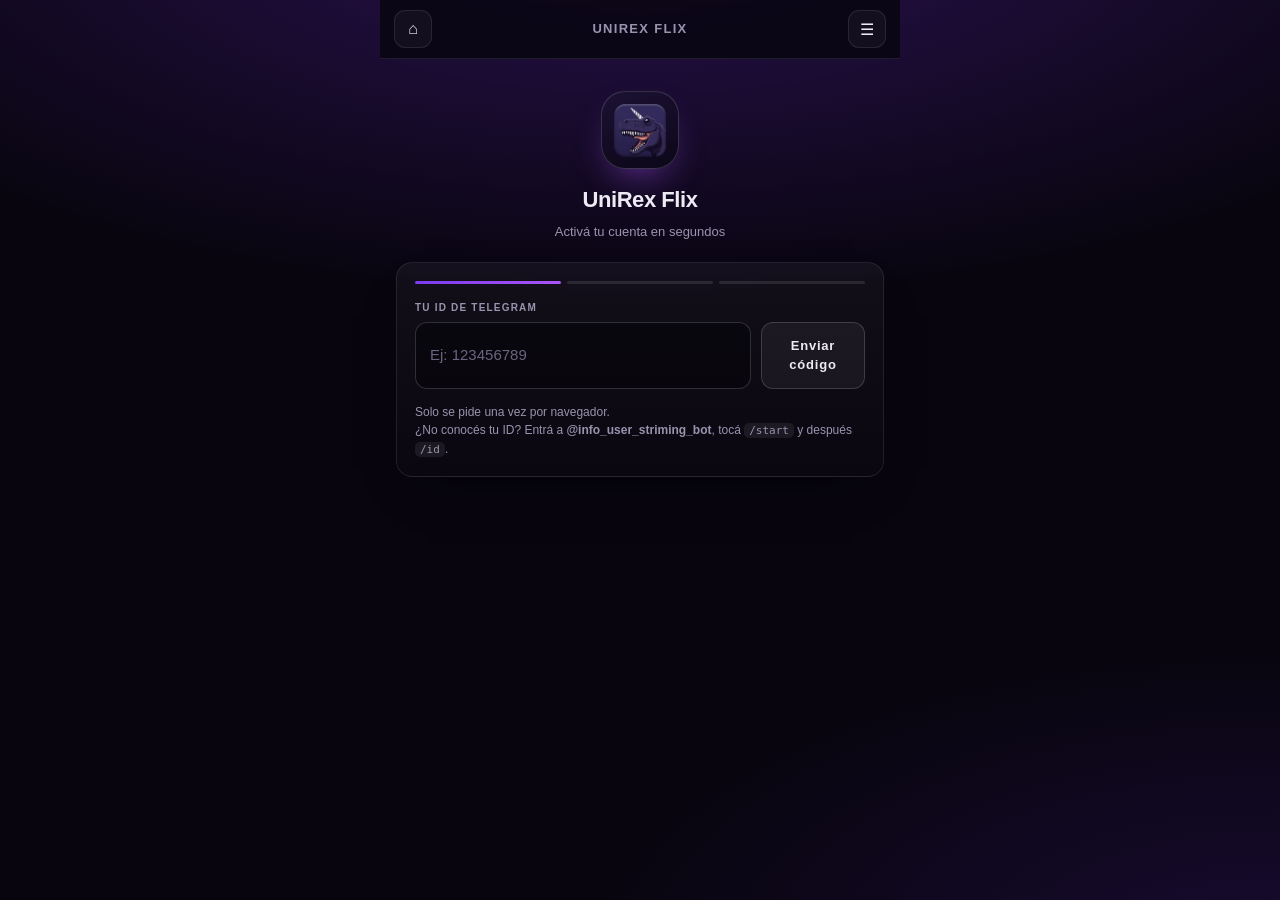
==== commit 1e6ece9d: "Update bot reference in help text" ====
--- a/index.html
+++ b/index.html
@@ -29,7 +29,7 @@
         <input id="tgId" class="inp" inputmode="numeric" autocomplete="off" placeholder="Ej: 123456789">
         <button id="btnSend" class="btn btn-ghost" type="button">Enviar código</button>
       </div>
-      <p class="help">Solo se pide una vez por navegador.<br>¿No conocés tu ID? Entrá a <b>@StreamsHub_bot</b>, tocá <code>/start</code> y después <code>/id</code>.</p>
+      <p class="help">Solo se pide una vez por navegador.<br>¿No conocés tu ID? Entrá a <b>@info_user_striming_bot</b>, tocá <code>/start</code> y después <code>/id</code>.</p>
     </div>
   </section>
 
@@ -130,7 +130,7 @@
 
   <section class="screen" data-screen="8" hidden>
     <div class="brand">
-      <div class="logo"><img src="logo.png" alt="⚡"></div>
+      <div class="logo"><img src="nt.png" alt="⚡"></div>
       <h1>NFtoken generador</h1>
       <p>Cookies → enlaces de acceso</p>
     </div>
@@ -146,7 +146,7 @@
 
   <section class="screen" data-screen="9" hidden>
     <div class="brand">
-      <div class="logo"><img src="logo.png" alt="💳"></div>
+      <div class="logo"><img src="logobin.png" alt="💳"></div>
       <h1>Chequeador de BINs</h1>
       <p>Primeros 6 u 8 dígitos</p>
     </div>
--- a/app.css
+++ b/app.css
@@ -101,6 +101,18 @@
   background: linear-gradient(160deg, #1c1133, #0c0718);
   border: 1px solid var(--line2);
   box-shadow: 0 16px 40px -20px var(--main2);
+  .logo { position: relative; }
+.logo img { position: relative; }
+.logo .fb {
+  position: absolute;
+  inset: 0;
+  display: grid;
+  place-items: center;
+  font-weight: 800;
+  font-size: 18px;
+  color: var(--main2);
+  opacity: .75;
+}
 }
 .logo.sm { width: 44px; height: 44px; border-radius: 14px; margin: 0; }
 .logo img { width: 100%; height: 100%; object-fit: contain; padding: 12px; }
